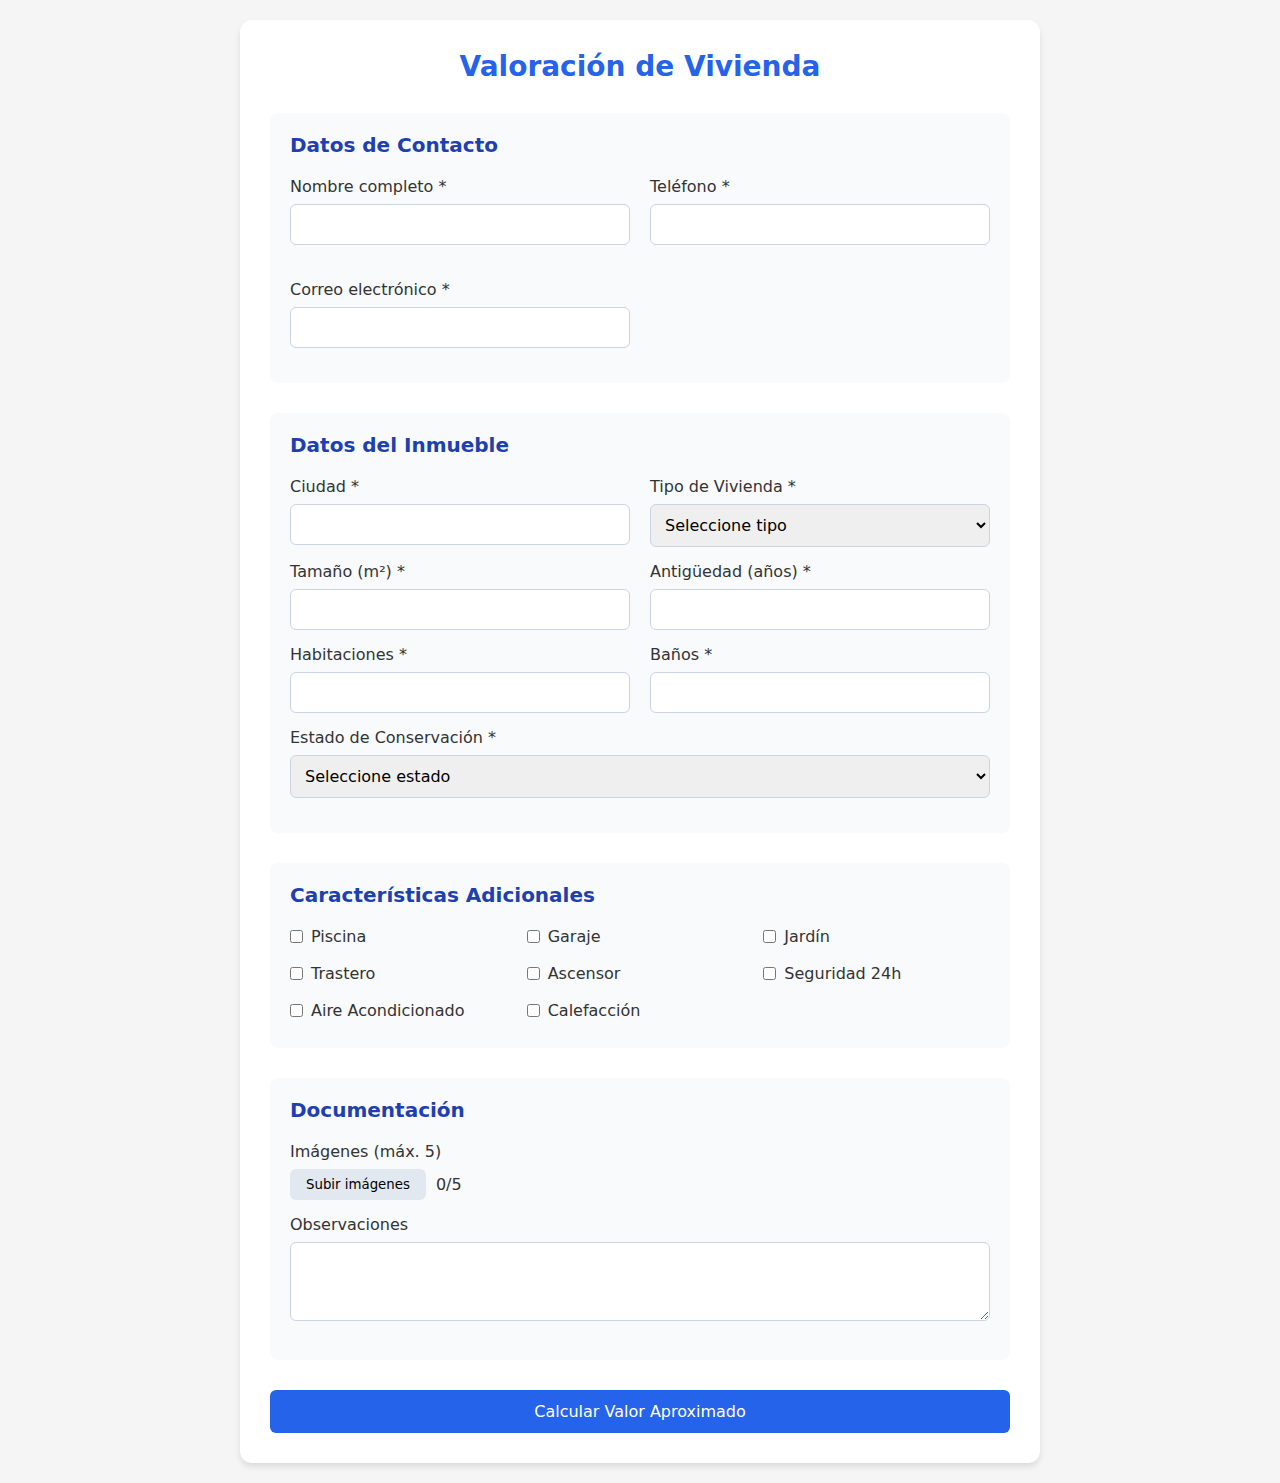
==== index.html @ 96cbbd72 "Create index.html" ====
<!DOCTYPE html>
<html lang="es">
<head>
    <meta charset="UTF-8">
    <meta name="viewport" content="width=device-width, initial-scale=1.0">
    <title>Formulario de Valoración Inmobiliaria</title>
    <style>
        * {
            margin: 0;
            padding: 0;
            box-sizing: border-box;
            font-family: 'Segoe UI', system-ui, sans-serif;
        }

        body {
            background: #f5f5f5;
            padding: 20px;
            color: #333;
        }

        .container {
            max-width: 800px;
            margin: 0 auto;
            background: white;
            border-radius: 12px;
            box-shadow: 0 4px 6px rgba(0, 0, 0, 0.1);
            padding: 30px;
        }

        h1 {
            text-align: center;
            color: #2563eb;
            margin-bottom: 30px;
            font-size: 28px;
        }

        .form-section {
            margin-bottom: 30px;
            padding: 20px;
            background: #f8fafc;
            border-radius: 8px;
        }

        .form-section h2 {
            color: #1e40af;
            margin-bottom: 20px;
            font-size: 20px;
        }

        .form-grid {
            display: grid;
            grid-template-columns: repeat(auto-fit, minmax(250px, 1fr));
            gap: 20px;
        }

        .form-group {
            margin-bottom: 15px;
        }

        label {
            display: block;
            margin-bottom: 8px;
            font-weight: 500;
        }

        input, select, textarea {
            width: 100%;
            padding: 10px;
            border: 1px solid #cbd5e1;
            border-radius: 6px;
            font-size: 16px;
        }

        input:focus, select:focus, textarea:focus {
            outline: none;
            border-color: #2563eb;
            box-shadow: 0 0 0 2px rgba(37, 99, 235, 0.1);
        }

        .amenities-grid {
            display: grid;
            grid-template-columns: repeat(auto-fill, minmax(180px, 1fr));
            gap: 10px;
        }

        .amenity-item {
            display: flex;
            align-items: center;
            gap: 8px;
        }

        .amenity-item input[type="checkbox"] {
            width: auto;
        }

        .file-upload {
            display: flex;
            align-items: center;
            gap: 10px;
        }

        .upload-btn {
            padding: 8px 16px;
            background: #e2e8f0;
            border: none;
            border-radius: 6px;
            cursor: pointer;
        }

        .submit-btn {
            width: 100%;
            padding: 12px;
            background: #2563eb;
            color: white;
            border: none;
            border-radius: 6px;
            font-size: 16px;
            font-weight: 500;
            cursor: pointer;
            transition: background 0.3s;
        }

        .submit-btn:hover {
            background: #1d4ed8;
        }

        .result {
            display: none;
            margin-top: 20px;
            padding: 20px;
            background: #f0fdf4;
            border: 1px solid #bbf7d0;
            border-radius: 6px;
            text-align: center;
        }

        .result.visible {
            display: block;
        }

        .error {
            color: #dc2626;
            font-size: 14px;
            margin-top: 4px;
        }

        @media (max-width: 640px) {
            .container {
                padding: 20px;
            }

            .form-section {
                padding: 15px;
            }

            .form-grid {
                grid-template-columns: 1fr;
            }
        }
    </style>
</head>
<body>
    <div class="container">
        <h1>Valoración de Vivienda</h1>
        <form id="valuationForm">
            <div class="form-section">
                <h2>Datos de Contacto</h2>
                <div class="form-grid">
                    <div class="form-group">
                        <label for="name">Nombre completo *</label>
                        <input type="text" id="name" name="name" required>
                    </div>
                    <div class="form-group">
                        <label for="phone">Teléfono *</label>
                        <input type="tel" id="phone" name="phone" required>
                    </div>
                    <div class="form-group">
                        <label for="email">Correo electrónico *</label>
                        <input type="email" id="email" name="email" required>
                    </div>
                </div>
            </div>

            <div class="form-section">
                <h2>Datos del Inmueble</h2>
                <div class="form-grid">
                    <div class="form-group">
                        <label for="location">Ciudad *</label>
                        <input type="text" id="location" name="location" required>
                    </div>
                    <div class="form-group">
                        <label for="type">Tipo de Vivienda *</label>
                        <select id="type" name="type" required>
                            <option value="">Seleccione tipo</option>
                            <option value="piso">Piso</option>
                            <option value="casa">Casa Unifamiliar</option>
                            <option value="duplex">Dúplex</option>
                            <option value="atico">Ático</option>
                            <option value="estudio">Estudio</option>
                        </select>
                    </div>
                </div>

                <div class="form-grid">
                    <div class="form-group">
                        <label for="size">Tamaño (m²) *</label>
                        <input type="number" id="size" name="size" min="1" required>
                    </div>
                    <div class="form-group">
                        <label for="age">Antigüedad (años) *</label>
                        <input type="number" id="age" name="age" min="0" required>
                    </div>
                </div>

                <div class="form-grid">
                    <div class="form-group">
                        <label for="bedrooms">Habitaciones *</label>
                        <input type="number" id="bedrooms" name="bedrooms" min="0" required>
                    </div>
                    <div class="form-group">
                        <label for="bathrooms">Baños *</label>
                        <input type="number" id="bathrooms" name="bathrooms" min="0" required>
                    </div>
                </div>

                <div class="form-group">
                    <label for="condition">Estado de Conservación *</label>
                    <select id="condition" name="condition" required>
                        <option value="">Seleccione estado</option>
                        <option value="excelente">Excelente</option>
                        <option value="bueno">Bueno</option>
                        <option value="regular">Regular</option>
                        <option value="malo">Malo</option>
                    </select>
                </div>
            </div>

            <div class="form-section">
                <h2>Características Adicionales</h2>
                <div class="amenities-grid">
                    <label class="amenity-item">
                        <input type="checkbox" name="amenities" value="pool"> Piscina
                    </label>
                    <label class="amenity-item">
                        <input type="checkbox" name="amenities" value="garage"> Garaje
                    </label>
                    <label class="amenity-item">
                        <input type="checkbox" name="amenities" value="garden"> Jardín
                    </label>
                    <label class="amenity-item">
                        <input type="checkbox" name="amenities" value="storage"> Trastero
                    </label>
                    <label class="amenity-item">
                        <input type="checkbox" name="amenities" value="elevator"> Ascensor
                    </label>
                    <label class="amenity-item">
                        <input type="checkbox" name="amenities" value="security"> Seguridad 24h
                    </label>
                    <label class="amenity-item">
                        <input type="checkbox" name="amenities" value="ac"> Aire Acondicionado
                    </label>
                    <label class="amenity-item">
                        <input type="checkbox" name="amenities" value="heating"> Calefacción
                    </label>
                </div>
            </div>

            <div class="form-section">
                <h2>Documentación</h2>
                <div class="form-group">
                    <label>Imágenes (máx. 5)</label>
                    <div class="file-upload">
                        <input type="file" id="images" accept="image/*" multiple style="display: none">
                        <button type="button" class="upload-btn" onclick="document.getElementById('images').click()">
                            Subir imágenes
                        </button>
                        <span id="imageCount">0/5</span>
                    </div>
                </div>

                <div class="form-group">
                    <label for="comments">Observaciones</label>
                    <textarea id="comments" name="comments" rows="3"></textarea>
                </div>
            </div>

            <button type="submit" class="submit-btn">Calcular Valor Aproximado</button>

            <div id="result" class="result">
                <p class="result-value"></p>
                <p class="result-note">*Este es un valor aproximado basado en los datos proporcionados y las condiciones actuales del mercado</p>
            </div>
        </form>
    </div>

    <script>
        const form = document.getElementById('valuationForm');
        const result = document.getElementById('result');
        const imageInput = document.getElementById('images');
        const imageCount = document.getElementById('imageCount');

        // Precios base por ciudad (2024)
        const baseLocationPrices = {
            'madrid': 3500,
            'barcelona': 3800,
            'valencia': 2200,
            'sevilla': 2000,
            'bilbao': 2800,
            'malaga': 2400,
            'default': 2500
        };

        const typeMultipliers = {
            'piso': 1.0,
            'casa': 1.3,
            'duplex': 1.2,
            'atico': 1.4,
            'estudio': 0.9
        };

        const conditionMultipliers = {
            'excelente': 1.2,
            'bueno': 1.0,
            'regular': 0.8,
            'malo': 0.6
        };

        const amenityValues = {
            'pool': 30000,
            'garage': 25000,
            'garden': 20000,
            'storage': 10000,
            'elevator': 15000,
            'security': 12000,
            'ac': 8000,
            'heating': 6000
        };

        // Validación de imágenes
        imageInput.addEventListener('change', function(e) {
            const files = e.target.files;
            if (files.length > 5) {
                alert('Máximo 5 imágenes permitidas');
                imageInput.value = '';
            }
            imageCount.textContent = `${Math.min(files.length, 5)}/5`;
        });

        // Validación del formulario
        function validateForm() {
            const phone = document.getElementById('phone').value;
            const email = document.getElementById('email').value;
            
            const phoneRegex = /^[0-9]{9}$/;
            const emailRegex = /^[^\s@]+@[^\s@]+\.[^\s@]+$/;
            
            if (!phoneRegex.test(phone)) {
                alert('Por favor, introduce un número de teléfono válido (9 dígitos)');
                return false;
            }
            
            if (!emailRegex.test(email)) {
                alert('Por favor, introduce un correo electrónico válido');
                return false;
            }
            
            return true;
        }

        // Cálculo de la valoración
        form.addEventListener('submit', function(e) {
            e.preventDefault();
            
            if (!validateForm()) {
                return;
            }

            const formData = new FormData(form);
            const location = formData.get('location').toLowerCase();
            const type = formData.get('type');
            const age = parseFloat(formData.get('age'));
            const size = parseFloat(formData.get('size'));
            const bedrooms = parseFloat(formData.get('bedrooms'));
            const bathrooms = parseFloat(formData.get('bathrooms'));
            const condition = formData.get('condition');
            const amenities = formData.getAll('amenities');

            // Cálculo del precio base
            const basePrice = (baseLocationPrices[location] || baseLocationPrices.default) * size;

            // Factor por antigüedad
            const ageFactor = Math.max(0.7, 1 - (age * 0.01));

            // Factor por habitaciones y baños
            const bedroomMultiplier = 1 + ((bedrooms - 2) * 0.1);
            const bathroomMultiplier = 1 + ((bathrooms - 1) * 0.1);

            // Precio ajustado
            let adjustedPrice = basePrice * 
                typeMultipliers[type] * 
                ageFactor * 
                conditionMultipliers[condition] *
                bedroomMultiplier *
                bathroomMultiplier;

            // Ajuste por tamaño
            if (size > 150) adjustedPrice *= 0.95;
            if (size > 300) adjustedPrice *= 0.9;

            // Valor de amenidades
            const amenitiesValue = amenities.reduce((acc, amenity) => 
                acc + (amenityValues[amenity] || 0), 0);

            // Precio final con ajuste de mercado
            const finalPrice = (adjustedPrice + amenitiesValue) * 1.05;

            // Mostrar resultado
            result.classList.add('visible');
            result.querySelector('.result-value').textContent = 
                `Valor estimado: ${Math.round(finalPrice).toLocaleString('es-ES')} €`;
        });
    </script>
</body>
</html>
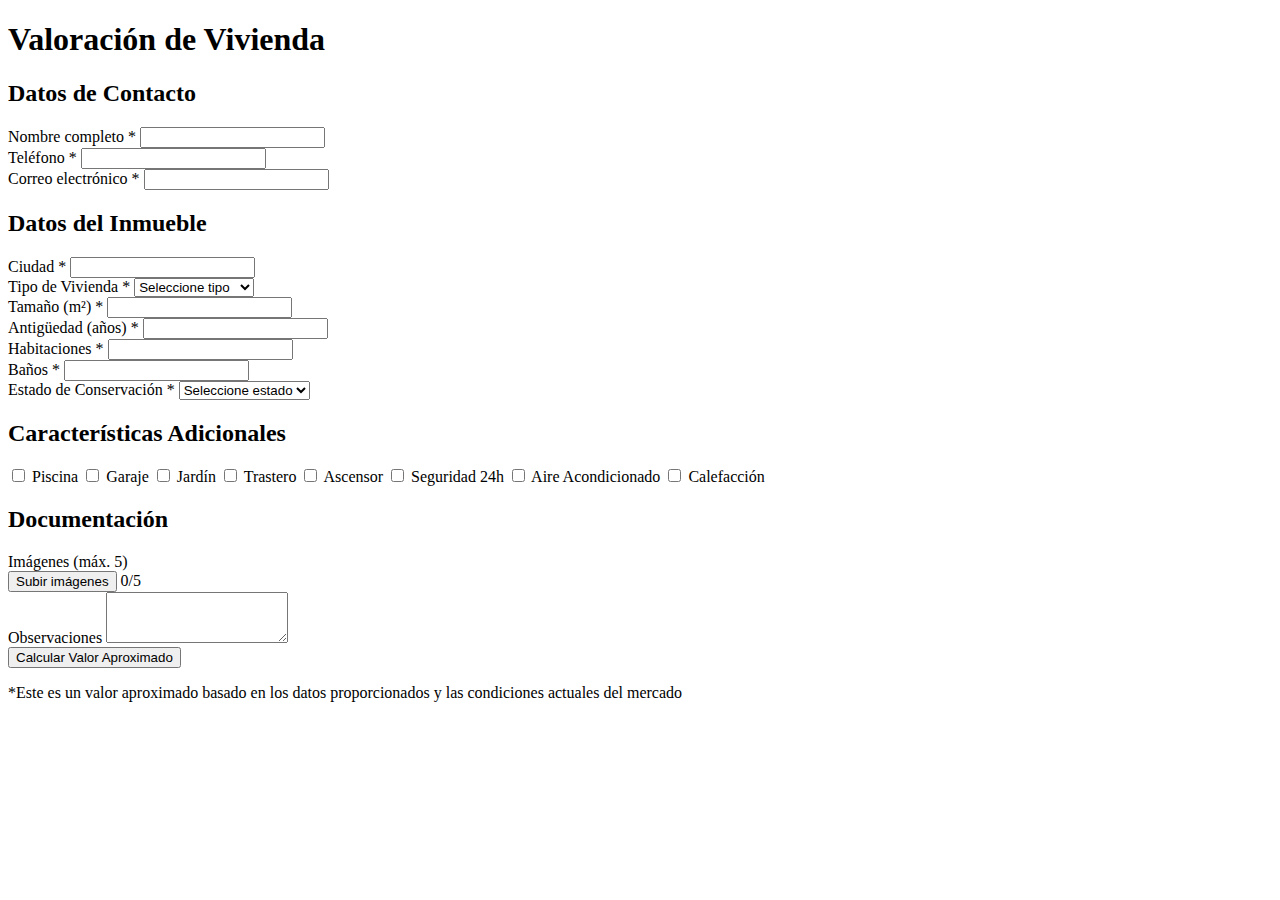
==== commit 51c95855: "Update index.html" ====
--- a/index.html
+++ b/index.html
@@ -4,160 +4,8 @@
     <meta charset="UTF-8">
     <meta name="viewport" content="width=device-width, initial-scale=1.0">
     <title>Formulario de Valoración Inmobiliaria</title>
-    <style>
-        * {
-            margin: 0;
-            padding: 0;
-            box-sizing: border-box;
-            font-family: 'Segoe UI', system-ui, sans-serif;
-        }
-
-        body {
-            background: #f5f5f5;
-            padding: 20px;
-            color: #333;
-        }
-
-        .container {
-            max-width: 800px;
-            margin: 0 auto;
-            background: white;
-            border-radius: 12px;
-            box-shadow: 0 4px 6px rgba(0, 0, 0, 0.1);
-            padding: 30px;
-        }
-
-        h1 {
-            text-align: center;
-            color: #2563eb;
-            margin-bottom: 30px;
-            font-size: 28px;
-        }
-
-        .form-section {
-            margin-bottom: 30px;
-            padding: 20px;
-            background: #f8fafc;
-            border-radius: 8px;
-        }
-
-        .form-section h2 {
-            color: #1e40af;
-            margin-bottom: 20px;
-            font-size: 20px;
-        }
-
-        .form-grid {
-            display: grid;
-            grid-template-columns: repeat(auto-fit, minmax(250px, 1fr));
-            gap: 20px;
-        }
-
-        .form-group {
-            margin-bottom: 15px;
-        }
-
-        label {
-            display: block;
-            margin-bottom: 8px;
-            font-weight: 500;
-        }
-
-        input, select, textarea {
-            width: 100%;
-            padding: 10px;
-            border: 1px solid #cbd5e1;
-            border-radius: 6px;
-            font-size: 16px;
-        }
-
-        input:focus, select:focus, textarea:focus {
-            outline: none;
-            border-color: #2563eb;
-            box-shadow: 0 0 0 2px rgba(37, 99, 235, 0.1);
-        }
-
-        .amenities-grid {
-            display: grid;
-            grid-template-columns: repeat(auto-fill, minmax(180px, 1fr));
-            gap: 10px;
-        }
-
-        .amenity-item {
-            display: flex;
-            align-items: center;
-            gap: 8px;
-        }
-
-        .amenity-item input[type="checkbox"] {
-            width: auto;
-        }
-
-        .file-upload {
-            display: flex;
-            align-items: center;
-            gap: 10px;
-        }
-
-        .upload-btn {
-            padding: 8px 16px;
-            background: #e2e8f0;
-            border: none;
-            border-radius: 6px;
-            cursor: pointer;
-        }
-
-        .submit-btn {
-            width: 100%;
-            padding: 12px;
-            background: #2563eb;
-            color: white;
-            border: none;
-            border-radius: 6px;
-            font-size: 16px;
-            font-weight: 500;
-            cursor: pointer;
-            transition: background 0.3s;
-        }
-
-        .submit-btn:hover {
-            background: #1d4ed8;
-        }
-
-        .result {
-            display: none;
-            margin-top: 20px;
-            padding: 20px;
-            background: #f0fdf4;
-            border: 1px solid #bbf7d0;
-            border-radius: 6px;
-            text-align: center;
-        }
-
-        .result.visible {
-            display: block;
-        }
-
-        .error {
-            color: #dc2626;
-            font-size: 14px;
-            margin-top: 4px;
-        }
-
-        @media (max-width: 640px) {
-            .container {
-                padding: 20px;
-            }
-
-            .form-section {
-                padding: 15px;
-            }
-
-            .form-grid {
-                grid-template-columns: 1fr;
-            }
-        }
-    </style>
+    <link rel="stylesheet" href="style.css">
+    
 </head>
 <body>
     <div class="container">
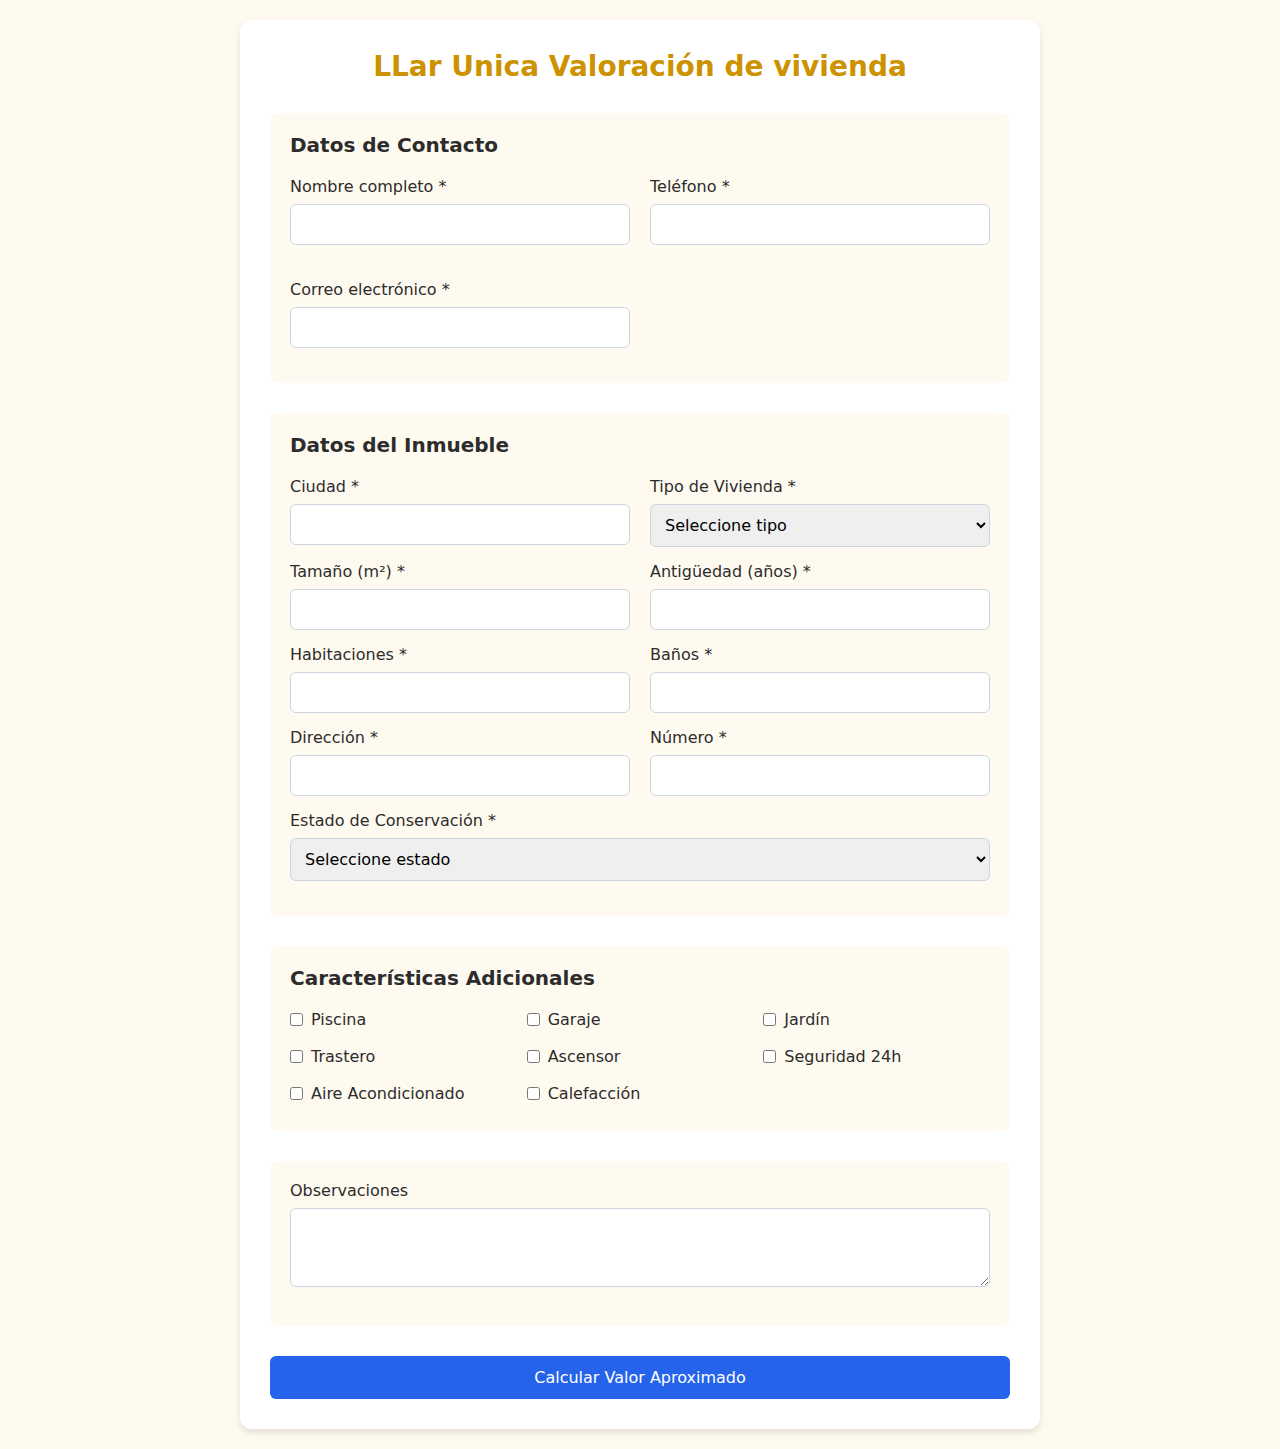
==== commit fdeceb1c: "Update index.html" ====
--- a/index.html
+++ b/index.html
@@ -9,7 +9,7 @@
 </head>
 <body>
     <div class="container">
-        <h1>Valoración de Vivienda</h1>
+        <h1>LLar Unica Valoración de vivienda</h1>
         <form id="valuationForm">
             <div class="form-section">
                 <h2>Datos de Contacto</h2>
@@ -71,6 +71,17 @@
                     </div>
                 </div>
 
+                <div class="form-grid">
+                    <div class="form-group">
+                        <label for="bedrooms">Dirección *</label>
+                        <input type="text" id="direccion" name="direccion" required>
+                    </div>
+                    <div class="form-group">
+                        <label for="bathrooms">Número *</label>
+                        <input type="number" id="numero" name="numero" required>
+                    </div>
+                </div>
+
                 <div class="form-group">
                     <label for="condition">Estado de Conservación *</label>
                     <select id="condition" name="condition" required>
@@ -114,18 +125,6 @@
             </div>
 
             <div class="form-section">
-                <h2>Documentación</h2>
-                <div class="form-group">
-                    <label>Imágenes (máx. 5)</label>
-                    <div class="file-upload">
-                        <input type="file" id="images" accept="image/*" multiple style="display: none">
-                        <button type="button" class="upload-btn" onclick="document.getElementById('images').click()">
-                            Subir imágenes
-                        </button>
-                        <span id="imageCount">0/5</span>
-                    </div>
-                </div>
-
                 <div class="form-group">
                     <label for="comments">Observaciones</label>
                     <textarea id="comments" name="comments" rows="3"></textarea>
@@ -133,10 +132,11 @@
             </div>
 
             <button type="submit" class="submit-btn">Calcular Valor Aproximado</button>
+            
 
             <div id="result" class="result">
                 <p class="result-value"></p>
-                <p class="result-note">*Este es un valor aproximado basado en los datos proporcionados y las condiciones actuales del mercado</p>
+                <p class="result-note">*Este es un valor aproximado basado en los datos proporcionados y las condiciones actuales del mercado. En ningún caso podrá ser considerado una tasación oficial. Llar Unica no se hace responsable del uso y decisiones que se tomen utilizando esta información, ya que es meramente orientativa.</p>
             </div>
         </form>
     </div>
@@ -144,17 +144,15 @@
     <script>
         const form = document.getElementById('valuationForm');
         const result = document.getElementById('result');
-        const imageInput = document.getElementById('images');
-        const imageCount = document.getElementById('imageCount');
-
-        // Precios base por ciudad (2024)
+
         const baseLocationPrices = {
-            'madrid': 3500,
-            'barcelona': 3800,
-            'valencia': 2200,
-            'sevilla': 2000,
-            'bilbao': 2800,
-            'malaga': 2400,
+            'sitges': 3200,
+            'barcelona': 3500,
+            'sant pere de ribes': 1565,
+            'les roquetes': 1565,
+            'begues': 2844,
+            'vilanova i la geltru': 2587,
+            'cunit': 1924,
             'default': 2500
         };
 
@@ -184,41 +182,58 @@
             'heating': 6000
         };
 
-        // Validación de imágenes
-        imageInput.addEventListener('change', function(e) {
-            const files = e.target.files;
-            if (files.length > 5) {
-                alert('Máximo 5 imágenes permitidas');
-                imageInput.value = '';
-            }
-            imageCount.textContent = `${Math.min(files.length, 5)}/5`;
-        });
-
-        // Validación del formulario
         function validateForm() {
             const phone = document.getElementById('phone').value;
             const email = document.getElementById('email').value;
-            
+
             const phoneRegex = /^[0-9]{9}$/;
             const emailRegex = /^[^\s@]+@[^\s@]+\.[^\s@]+$/;
-            
+
             if (!phoneRegex.test(phone)) {
                 alert('Por favor, introduce un número de teléfono válido (9 dígitos)');
                 return false;
             }
-            
+
             if (!emailRegex.test(email)) {
                 alert('Por favor, introduce un correo electrónico válido');
                 return false;
             }
-            
+
             return true;
         }
 
-        // Cálculo de la valoración
-        form.addEventListener('submit', function(e) {
+        function formatWhatsAppMessage(formData, finalPrice) {
+            const amenities = formData.getAll('amenities');
+            const amenitiesText = amenities.length ? amenities.join(', ') : 'Ninguna';
+
+            return encodeURIComponent(
+                `*Nueva Solicitud de Valoración*\n\n` +
+                `*Datos de Contacto*\n` +
+                `Nombre: ${formData.get('name')}\n` +
+                `Teléfono: ${formData.get('phone')}\n` +
+                `Email: ${formData.get('email')}\n\n` +
+                `*Datos del Inmueble*\n` +
+                `Ciudad: ${formData.get('location')}\n` +
+                `Calle: ${formData.get('street')}\n` +  // Nueva línea
+                `Número: ${formData.get('number')}\n` +  // Nueva línea
+                `Tipo: ${formData.get('type')}\n` +
+                `Tamaño: ${formData.get('size')}m²\n` +
+                `Antigüedad: ${formData.get('age')} años\n` +
+                `Habitaciones: ${formData.get('bedrooms')}\n` +
+                `Baños: ${formData.get('bathrooms')}\n` +
+                `Estado: ${formData.get('condition')}\n\n` +
+                `*Características Adicionales*\n` +
+                `${amenitiesText}\n\n` +
+                `*Observaciones*\n` +
+                `${formData.get('comments') || 'Sin observaciones'}\n\n` +
+                `*Valoración Estimada*\n` +
+                `${Math.round(finalPrice).toLocaleString('es-ES')} €`
+            );
+        }
+
+        form.addEventListener('submit', function (e) {
             e.preventDefault();
-            
+
             if (!validateForm()) {
                 return;
             }
@@ -233,40 +248,34 @@
             const condition = formData.get('condition');
             const amenities = formData.getAll('amenities');
 
-            // Cálculo del precio base
             const basePrice = (baseLocationPrices[location] || baseLocationPrices.default) * size;
-
-            // Factor por antigüedad
             const ageFactor = Math.max(0.7, 1 - (age * 0.01));
-
-            // Factor por habitaciones y baños
             const bedroomMultiplier = 1 + ((bedrooms - 2) * 0.1);
             const bathroomMultiplier = 1 + ((bathrooms - 1) * 0.1);
 
-            // Precio ajustado
-            let adjustedPrice = basePrice * 
-                typeMultipliers[type] * 
-                ageFactor * 
+            let adjustedPrice = basePrice *
+                typeMultipliers[type] *
+                ageFactor *
                 conditionMultipliers[condition] *
                 bedroomMultiplier *
                 bathroomMultiplier;
 
-            // Ajuste por tamaño
             if (size > 150) adjustedPrice *= 0.95;
             if (size > 300) adjustedPrice *= 0.9;
 
-            // Valor de amenidades
-            const amenitiesValue = amenities.reduce((acc, amenity) => 
+            const amenitiesValue = amenities.reduce((acc, amenity) =>
                 acc + (amenityValues[amenity] || 0), 0);
 
-            // Precio final con ajuste de mercado
             const finalPrice = (adjustedPrice + amenitiesValue) * 1.05;
 
-            // Mostrar resultado
             result.classList.add('visible');
-            result.querySelector('.result-value').textContent = 
+            result.querySelector('.result-value').textContent =
                 `Valor estimado: ${Math.round(finalPrice).toLocaleString('es-ES')} €`;
+
+            const message = formatWhatsAppMessage(formData, finalPrice);
+            window.open(`https://wa.me/34613951684?text=${message}`, '_blank');
         });
     </script>
 </body>
+
 </html>
--- a/style.css
+++ b/style.css
@@ -0,0 +1,134 @@
+ :root {
+            --primary-color: #FFB800;
+            --primary-dark: #CC9200;
+            --primary-light: #FFD866;
+            --secondary-color: #2C2C2C;
+            --background-light: #FFFAF0;
+        }
+
+
+
+* {
+            margin: 0;
+            padding: 0;
+            box-sizing: border-box;
+            font-family: 'Segoe UI', system-ui, sans-serif;
+        }
+
+        body {
+            background: var(--background-light);
+            padding: 20px;
+            color: var(--secondary-color);
+        }
+
+        .container {
+            max-width: 800px;
+            margin: 0 auto;
+            background: white;
+            border-radius: 12px;
+            box-shadow: 0 4px 6px rgba(0, 0, 0, 0.1);
+            padding: 30px;
+        }
+
+        h1 {
+            text-align: center;
+            color: var(--primary-dark);
+            margin-bottom: 30px;
+            font-size: 28px;
+        }
+
+        .form-section {
+            margin-bottom: 30px;
+            padding: 20px;
+            background: var(--background-light);
+            border-radius: 8px;
+        }
+
+        .form-section h2 {
+            color: var(--secondary-color);
+            margin-bottom: 20px;
+            font-size: 20px;
+        }
+
+        .form-grid {
+            display: grid;
+            grid-template-columns: repeat(auto-fit, minmax(250px, 1fr));
+            gap: 20px;
+        }
+
+        .form-group {
+            margin-bottom: 15px;
+        }
+
+        label {
+            display: block;
+            margin-bottom: 8px;
+            font-weight: 500;
+        }
+
+        input,
+        select,
+        textarea {
+            width: 100%;
+            padding: 10px;
+            border: 1px solid #cbd5e1;
+            border-radius: 6px;
+            font-size: 16px;
+        }
+
+        input:focus,
+        select:focus,
+        textarea:focus {
+            outline: none;
+            border-color: #2563eb;
+            box-shadow: 0 0 0 2px rgba(37, 99, 235, 0.1);
+        }
+
+        .amenities-grid {
+            display: grid;
+            grid-template-columns: repeat(auto-fill, minmax(180px, 1fr));
+            gap: 10px;
+        }
+
+        .amenity-item {
+            display: flex;
+            align-items: center;
+            gap: 8px;
+        }
+
+        .amenity-item input[type="checkbox"] {
+            width: auto;
+        }
+
+        .submit-btn {
+            width: 100%;
+            padding: 12px;
+            background: #2563eb;
+            color: white;
+            border: none;
+            border-radius: 6px;
+            font-size: 16px;
+            font-weight: 500;
+            cursor: pointer;
+            transition: background 0.3s;
+        }
+
+        .submit-btn:hover {
+            background: #1d4ed8;
+        }
+
+        .result {
+            display: none;
+            margin-top: 20px;
+            padding: 20px;
+            background: #f0fdf4;
+            border: 1px solid #bbf7d0;
+            border-radius: 6px;
+            text-align: center;
+        }
+
+        .result.visible {
+            display: block;
+        }
+    </style>
+       
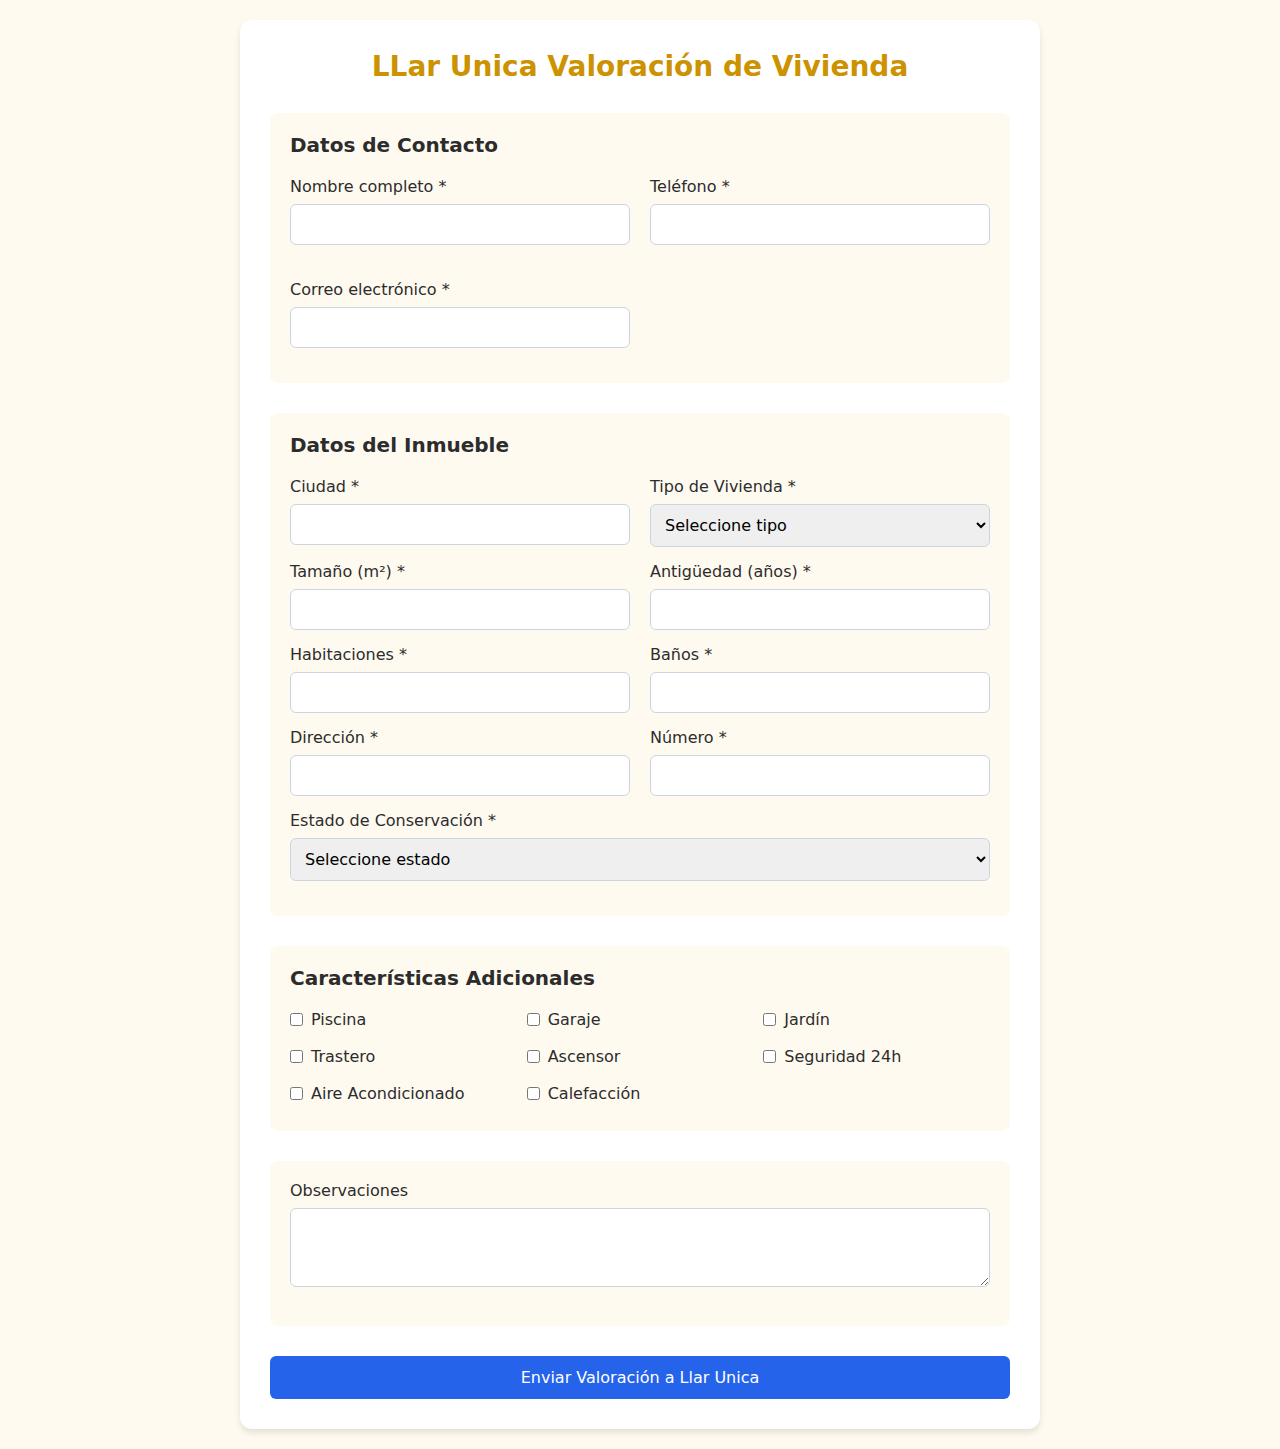
==== commit 0acec68e: "Update index.html" ====
--- a/index.html
+++ b/index.html
@@ -1,44 +1,177 @@
 <!DOCTYPE html>
 <html lang="es">
+
 <head>
     <meta charset="UTF-8">
-    <meta name="viewport" content="width=device-width, initial-scale=1.0">
+    <meta name="referrer" content="origin">
     <title>Formulario de Valoración Inmobiliaria</title>
-    <link rel="stylesheet" href="style.css">
-    
+    <style>
+        :root {
+            --color-primario: #FFB800;
+            --color-primario-oscuro: #CC9200;
+            --color-primario-claro: #FFD866;
+            --color-secundario: #2C2C2C;
+            --fondo-claro: #FFFAF0;
+        }
+
+        * {
+            margin: 0;
+            padding: 0;
+            box-sizing: border-box;
+            font-family: 'Segoe UI', system-ui, sans-serif;
+        }
+
+        body {
+            background: var(--fondo-claro);
+            padding: 20px;
+            color: var(--color-secundario);
+        }
+
+        .contenedor {
+            max-width: 800px;
+            margin: 0 auto;
+            background: white;
+            border-radius: 12px;
+            box-shadow: 0 4px 6px rgba(0, 0, 0, 0.1);
+            padding: 30px;
+        }
+
+        h1 {
+            text-align: center;
+            color: var(--color-primario-oscuro);
+            margin-bottom: 30px;
+            font-size: 28px;
+        }
+
+        .seccion-formulario {
+            margin-bottom: 30px;
+            padding: 20px;
+            background: var(--fondo-claro);
+            border-radius: 8px;
+        }
+
+        .seccion-formulario h2 {
+            color: var(--color-secundario);
+            margin-bottom: 20px;
+            font-size: 20px;
+        }
+
+        .rejilla-formulario {
+            display: grid;
+            grid-template-columns: repeat(auto-fit, minmax(250px, 1fr));
+            gap: 20px;
+        }
+
+        .grupo-formulario {
+            margin-bottom: 15px;
+        }
+
+        label {
+            display: block;
+            margin-bottom: 8px;
+            font-weight: 500;
+        }
+
+        input,
+        select,
+        textarea {
+            width: 100%;
+            padding: 10px;
+            border: 1px solid #cbd5e1;
+            border-radius: 6px;
+            font-size: 16px;
+        }
+
+        input:focus,
+        select:focus,
+        textarea:focus {
+            outline: none;
+            border-color: #2563eb;
+            box-shadow: 0 0 0 2px rgba(37, 99, 235, 0.1);
+        }
+
+        .rejilla-amenidades {
+            display: grid;
+            grid-template-columns: repeat(auto-fill, minmax(180px, 1fr));
+            gap: 10px;
+        }
+
+        .item-amenidad {
+            display: flex;
+            align-items: center;
+            gap: 8px;
+        }
+
+        .item-amenidad input[type="checkbox"] {
+            width: auto;
+        }
+
+        .boton-enviar {
+            width: 100%;
+            padding: 12px;
+            background: #2563eb;
+            color: white;
+            border: none;
+            border-radius: 6px;
+            font-size: 16px;
+            font-weight: 500;
+            cursor: pointer;
+            transition: background 0.3s;
+        }
+
+        .boton-enviar:hover {
+            background: #1d4ed8;
+        }
+
+        .resultado {
+            display: none;
+            margin-top: 20px;
+            padding: 20px;
+            background: #f0fdf4;
+            border: 1px solid #bbf7d0;
+            border-radius: 6px;
+            text-align: center;
+        }
+
+        .resultado.visible {
+            display: block;
+        }
+    </style>
 </head>
+
 <body>
-    <div class="container">
-        <h1>LLar Unica Valoración de vivienda</h1>
-        <form id="valuationForm">
-            <div class="form-section">
+    <div class="contenedor">
+        <h1>LLar Unica Valoración de Vivienda</h1>
+        <form id="formularioValoracion" action="https://formspree.io/f/xbllwkvb" method="POST"
+            enctype="multipart/form-data">
+            <div class="seccion-formulario">
                 <h2>Datos de Contacto</h2>
-                <div class="form-grid">
-                    <div class="form-group">
-                        <label for="name">Nombre completo *</label>
-                        <input type="text" id="name" name="name" required>
-                    </div>
-                    <div class="form-group">
-                        <label for="phone">Teléfono *</label>
-                        <input type="tel" id="phone" name="phone" required>
-                    </div>
-                    <div class="form-group">
-                        <label for="email">Correo electrónico *</label>
-                        <input type="email" id="email" name="email" required>
-                    </div>
-                </div>
-            </div>
-
-            <div class="form-section">
+                <div class="rejilla-formulario">
+                    <div class="grupo-formulario">
+                        <label for="nombre">Nombre completo *</label>
+                        <input type="text" id="nombre" name="nombre" required>
+                    </div>
+                    <div class="grupo-formulario">
+                        <label for="telefono">Teléfono *</label>
+                        <input type="tel" id="telefono" name="telefono" required>
+                    </div>
+                    <div class="grupo-formulario">
+                        <label for="correo">Correo electrónico *</label>
+                        <input type="email" id="correo" name="correo" required>
+                    </div>
+                </div>
+            </div>
+
+            <div class="seccion-formulario">
                 <h2>Datos del Inmueble</h2>
-                <div class="form-grid">
-                    <div class="form-group">
-                        <label for="location">Ciudad *</label>
-                        <input type="text" id="location" name="location" required>
-                    </div>
-                    <div class="form-group">
-                        <label for="type">Tipo de Vivienda *</label>
-                        <select id="type" name="type" required>
+                <div class="rejilla-formulario">
+                    <div class="grupo-formulario">
+                        <label for="ubicacion">Ciudad *</label>
+                        <input type="text" id="ubicacion" name="ubicacion" required>
+                    </div>
+                    <div class="grupo-formulario">
+                        <label for="tipo">Tipo de Vivienda *</label>
+                        <select id="tipo" name="tipo" required>
                             <option value="">Seleccione tipo</option>
                             <option value="piso">Piso</option>
                             <option value="casa">Casa Unifamiliar</option>
@@ -49,42 +182,42 @@
                     </div>
                 </div>
 
-                <div class="form-grid">
-                    <div class="form-group">
-                        <label for="size">Tamaño (m²) *</label>
-                        <input type="number" id="size" name="size" min="1" required>
-                    </div>
-                    <div class="form-group">
-                        <label for="age">Antigüedad (años) *</label>
-                        <input type="number" id="age" name="age" min="0" required>
-                    </div>
-                </div>
-
-                <div class="form-grid">
-                    <div class="form-group">
-                        <label for="bedrooms">Habitaciones *</label>
-                        <input type="number" id="bedrooms" name="bedrooms" min="0" required>
-                    </div>
-                    <div class="form-group">
-                        <label for="bathrooms">Baños *</label>
-                        <input type="number" id="bathrooms" name="bathrooms" min="0" required>
-                    </div>
-                </div>
-
-                <div class="form-grid">
-                    <div class="form-group">
-                        <label for="bedrooms">Dirección *</label>
+                <div class="rejilla-formulario">
+                    <div class="grupo-formulario">
+                        <label for="tamano">Tamaño (m²) *</label>
+                        <input type="number" id="tamano" name="tamano" min="1" required>
+                    </div>
+                    <div class="grupo-formulario">
+                        <label for="edad">Antigüedad (años) *</label>
+                        <input type="number" id="edad" name="edad" min="0" required>
+                    </div>
+                </div>
+
+                <div class="rejilla-formulario">
+                    <div class="grupo-formulario">
+                        <label for="habitaciones">Habitaciones *</label>
+                        <input type="number" id="habitaciones" name="habitaciones" min="0" required>
+                    </div>
+                    <div class="grupo-formulario">
+                        <label for="banos">Baños *</label>
+                        <input type="number" id="banos" name="banos" min="0" required>
+                    </div>
+                </div>
+
+                <div class="rejilla-formulario">
+                    <div class="grupo-formulario">
+                        <label for="direccion">Dirección *</label>
                         <input type="text" id="direccion" name="direccion" required>
                     </div>
-                    <div class="form-group">
-                        <label for="bathrooms">Número *</label>
+                    <div class="grupo-formulario">
+                        <label for="numero">Número *</label>
                         <input type="number" id="numero" name="numero" required>
                     </div>
                 </div>
 
-                <div class="form-group">
-                    <label for="condition">Estado de Conservación *</label>
-                    <select id="condition" name="condition" required>
+                <div class="grupo-formulario">
+                    <label for="estado">Estado de Conservación *</label>
+                    <select id="estado" name="estado" required>
                         <option value="">Seleccione estado</option>
                         <option value="excelente">Excelente</option>
                         <option value="bueno">Bueno</option>
@@ -94,188 +227,51 @@
                 </div>
             </div>
 
-            <div class="form-section">
+            <div class="seccion-formulario">
                 <h2>Características Adicionales</h2>
-                <div class="amenities-grid">
-                    <label class="amenity-item">
-                        <input type="checkbox" name="amenities" value="pool"> Piscina
-                    </label>
-                    <label class="amenity-item">
-                        <input type="checkbox" name="amenities" value="garage"> Garaje
-                    </label>
-                    <label class="amenity-item">
-                        <input type="checkbox" name="amenities" value="garden"> Jardín
-                    </label>
-                    <label class="amenity-item">
-                        <input type="checkbox" name="amenities" value="storage"> Trastero
-                    </label>
-                    <label class="amenity-item">
-                        <input type="checkbox" name="amenities" value="elevator"> Ascensor
-                    </label>
-                    <label class="amenity-item">
-                        <input type="checkbox" name="amenities" value="security"> Seguridad 24h
-                    </label>
-                    <label class="amenity-item">
-                        <input type="checkbox" name="amenities" value="ac"> Aire Acondicionado
-                    </label>
-                    <label class="amenity-item">
-                        <input type="checkbox" name="amenities" value="heating"> Calefacción
-                    </label>
-                </div>
-            </div>
-
-            <div class="form-section">
-                <div class="form-group">
-                    <label for="comments">Observaciones</label>
-                    <textarea id="comments" name="comments" rows="3"></textarea>
-                </div>
-            </div>
-
-            <button type="submit" class="submit-btn">Calcular Valor Aproximado</button>
-            
-
-            <div id="result" class="result">
-                <p class="result-value"></p>
-                <p class="result-note">*Este es un valor aproximado basado en los datos proporcionados y las condiciones actuales del mercado. En ningún caso podrá ser considerado una tasación oficial. Llar Unica no se hace responsable del uso y decisiones que se tomen utilizando esta información, ya que es meramente orientativa.</p>
+                <div class="rejilla-amenidades">
+                    <label class="item-amenidad">
+                        <input type="checkbox" name="amenidades" value="piscina"> Piscina
+                    </label>
+                    <label class="item-amenidad">
+                        <input type="checkbox" name="amenidades" value="garaje"> Garaje
+                    </label>
+                    <label class="item-amenidad">
+                        <input type="checkbox" name="amenidades" value="jardin"> Jardín
+                    </label>
+                    <label class="item-amenidad">
+                        <input type="checkbox" name="amenidades" value="trastero"> Trastero
+                    </label>
+                    <label class="item-amenidad">
+                        <input type="checkbox" name="amenidades" value="ascensor"> Ascensor
+                    </label>
+                    <label class="item-amenidad">
+                        <input type="checkbox" name="amenidades" value="seguridad"> Seguridad 24h
+                    </label>
+                    <label class="item-amenidad">
+                        <input type="checkbox" name="amenidades" value="ac"> Aire Acondicionado
+                    </label>
+                    <label class="item-amenidad">
+                        <input type="checkbox" name="amenidades" value="calefaccion"> Calefacción
+                    </label>
+                </div>
+            </div>
+
+            <div class="seccion-formulario">
+                <div class="grupo-formulario">
+                    <label for="comentarios">Observaciones</label>
+                    <textarea id="comentarios" name="comentarios" rows="3"></textarea>
+                </div>
+            </div>
+
+            <button type="submit" class="boton-enviar">Enviar Valoración a Llar Unica</button>
+
+            <div id="resultado" class="resultado">
+                <p class="resultado-valor"></p>
             </div>
         </form>
     </div>
 
-    <script>
-        const form = document.getElementById('valuationForm');
-        const result = document.getElementById('result');
-
-        const baseLocationPrices = {
-            'sitges': 3200,
-            'barcelona': 3500,
-            'sant pere de ribes': 1565,
-            'les roquetes': 1565,
-            'begues': 2844,
-            'vilanova i la geltru': 2587,
-            'cunit': 1924,
-            'default': 2500
-        };
-
-        const typeMultipliers = {
-            'piso': 1.0,
-            'casa': 1.3,
-            'duplex': 1.2,
-            'atico': 1.4,
-            'estudio': 0.9
-        };
-
-        const conditionMultipliers = {
-            'excelente': 1.2,
-            'bueno': 1.0,
-            'regular': 0.8,
-            'malo': 0.6
-        };
-
-        const amenityValues = {
-            'pool': 30000,
-            'garage': 25000,
-            'garden': 20000,
-            'storage': 10000,
-            'elevator': 15000,
-            'security': 12000,
-            'ac': 8000,
-            'heating': 6000
-        };
-
-        function validateForm() {
-            const phone = document.getElementById('phone').value;
-            const email = document.getElementById('email').value;
-
-            const phoneRegex = /^[0-9]{9}$/;
-            const emailRegex = /^[^\s@]+@[^\s@]+\.[^\s@]+$/;
-
-            if (!phoneRegex.test(phone)) {
-                alert('Por favor, introduce un número de teléfono válido (9 dígitos)');
-                return false;
-            }
-
-            if (!emailRegex.test(email)) {
-                alert('Por favor, introduce un correo electrónico válido');
-                return false;
-            }
-
-            return true;
-        }
-
-        function formatWhatsAppMessage(formData, finalPrice) {
-            const amenities = formData.getAll('amenities');
-            const amenitiesText = amenities.length ? amenities.join(', ') : 'Ninguna';
-
-            return encodeURIComponent(
-                `*Nueva Solicitud de Valoración*\n\n` +
-                `*Datos de Contacto*\n` +
-                `Nombre: ${formData.get('name')}\n` +
-                `Teléfono: ${formData.get('phone')}\n` +
-                `Email: ${formData.get('email')}\n\n` +
-                `*Datos del Inmueble*\n` +
-                `Ciudad: ${formData.get('location')}\n` +
-                `Calle: ${formData.get('street')}\n` +  // Nueva línea
-                `Número: ${formData.get('number')}\n` +  // Nueva línea
-                `Tipo: ${formData.get('type')}\n` +
-                `Tamaño: ${formData.get('size')}m²\n` +
-                `Antigüedad: ${formData.get('age')} años\n` +
-                `Habitaciones: ${formData.get('bedrooms')}\n` +
-                `Baños: ${formData.get('bathrooms')}\n` +
-                `Estado: ${formData.get('condition')}\n\n` +
-                `*Características Adicionales*\n` +
-                `${amenitiesText}\n\n` +
-                `*Observaciones*\n` +
-                `${formData.get('comments') || 'Sin observaciones'}\n\n` +
-                `*Valoración Estimada*\n` +
-                `${Math.round(finalPrice).toLocaleString('es-ES')} €`
-            );
-        }
-
-        form.addEventListener('submit', function (e) {
-            e.preventDefault();
-
-            if (!validateForm()) {
-                return;
-            }
-
-            const formData = new FormData(form);
-            const location = formData.get('location').toLowerCase();
-            const type = formData.get('type');
-            const age = parseFloat(formData.get('age'));
-            const size = parseFloat(formData.get('size'));
-            const bedrooms = parseFloat(formData.get('bedrooms'));
-            const bathrooms = parseFloat(formData.get('bathrooms'));
-            const condition = formData.get('condition');
-            const amenities = formData.getAll('amenities');
-
-            const basePrice = (baseLocationPrices[location] || baseLocationPrices.default) * size;
-            const ageFactor = Math.max(0.7, 1 - (age * 0.01));
-            const bedroomMultiplier = 1 + ((bedrooms - 2) * 0.1);
-            const bathroomMultiplier = 1 + ((bathrooms - 1) * 0.1);
-
-            let adjustedPrice = basePrice *
-                typeMultipliers[type] *
-                ageFactor *
-                conditionMultipliers[condition] *
-                bedroomMultiplier *
-                bathroomMultiplier;
-
-            if (size > 150) adjustedPrice *= 0.95;
-            if (size > 300) adjustedPrice *= 0.9;
-
-            const amenitiesValue = amenities.reduce((acc, amenity) =>
-                acc + (amenityValues[amenity] || 0), 0);
-
-            const finalPrice = (adjustedPrice + amenitiesValue) * 1.05;
-
-            result.classList.add('visible');
-            result.querySelector('.result-value').textContent =
-                `Valor estimado: ${Math.round(finalPrice).toLocaleString('es-ES')} €`;
-
-            const message = formatWhatsAppMessage(formData, finalPrice);
-            window.open(`https://wa.me/34613951684?text=${message}`, '_blank');
-        });
-    </script>
 </body>
 
 </html>
